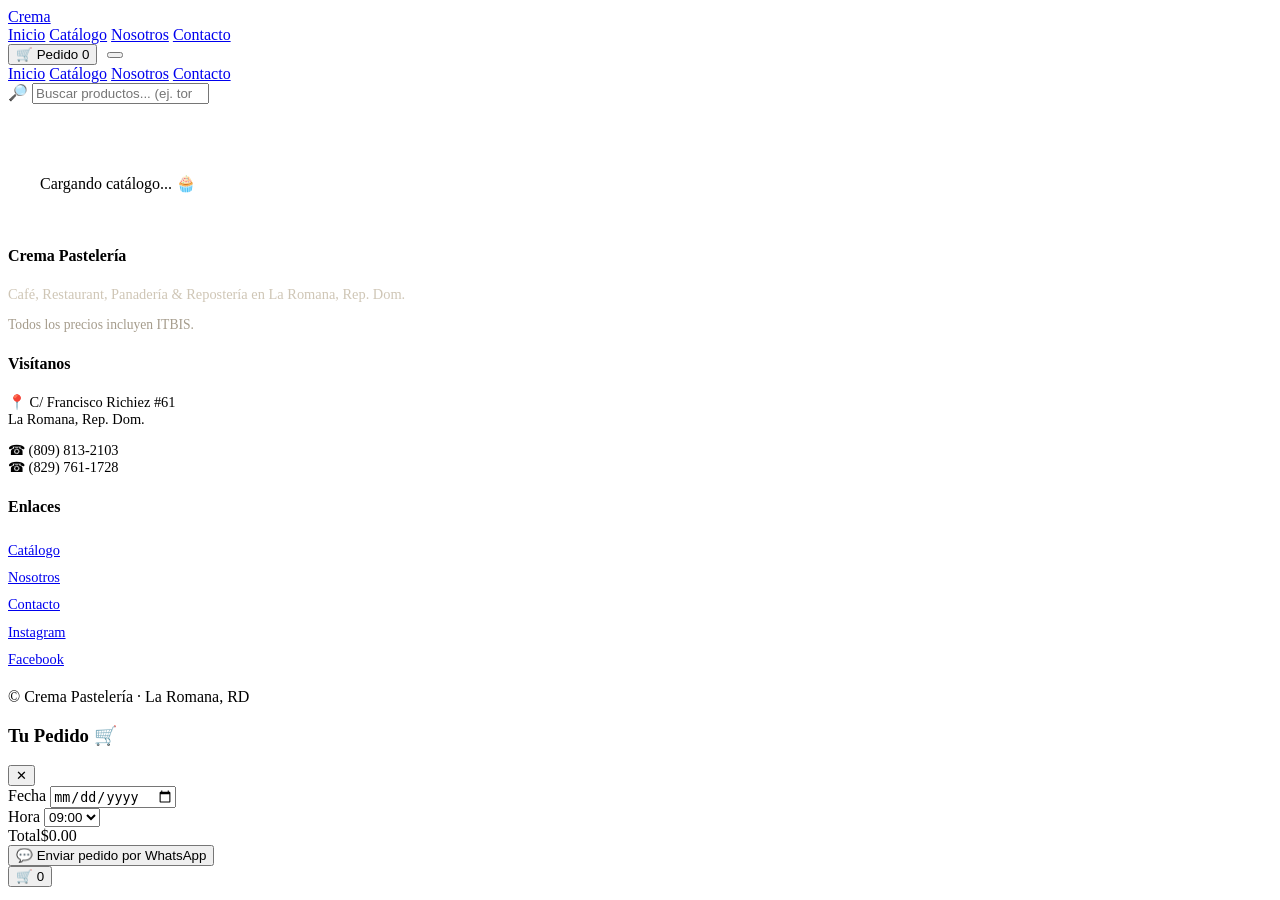
==== catalogo.html @ 23a88ed6 "Add catalogo.html" ====
<!DOCTYPE html>
<html lang="es">
<head>
<meta charset="UTF-8">
<meta name="viewport" content="width=device-width, initial-scale=1">
<title>Catálogo | Crema Pastelería — La Romana</title>
<meta name="description" content="Catálogo digital de Crema Pastelería: postres, tortas, café, bebidas y comida salada. Filtra, busca y arma tu pedido por WhatsApp.">
<meta name="theme-color" content="#0170b9">
<link rel="preconnect" href="https://fonts.googleapis.com">
<link rel="preconnect" href="https://fonts.gstatic.com" crossorigin>
<link href="https://fonts.googleapis.com/css2?family=Poppins:wght@400;500;600;700&display=swap" rel="stylesheet">
<link rel="stylesheet" href="assets/css/style.css">
</head>
<body>

<!-- Header -->
<header class="site-header">
  <div class="container nav">
    <a class="brand" href="index.html">
      <img src="https://www.cremapasteleria.com/wp-content/uploads/2020/10/cropped-Crema-Pasteleria-Logotipo-Web-Actualizado-Adaptado-Web-120x40.png" alt="Crema Pastelería" onerror="this.style.display='none'">
      Crema
    </a>
    <nav class="nav-links">
      <a href="index.html">Inicio</a>
      <a href="catalogo.html" class="active">Catálogo</a>
      <a href="nosotros.html">Nosotros</a>
      <a href="contacto.html">Contacto</a>
    </nav>
    <div style="display:flex;align-items:center;gap:.6em">
      <button class="cart-btn" data-open-cart aria-label="Abrir pedido">
        🛒 <span>Pedido</span> <span class="cart-count" id="cart-count">0</span>
      </button>
      <button class="hamburger" id="hamburger" aria-label="Menú"><span></span><span></span><span></span></button>
    </div>
  </div>
  <nav class="mobile-menu" id="mobile-menu">
    <a href="index.html">Inicio</a>
    <a href="catalogo.html">Catálogo</a>
    <a href="nosotros.html">Nosotros</a>
    <a href="contacto.html">Contacto</a>
  </nav>
</header>

<!-- Toolbar -->
<div class="cat-toolbar">
  <div class="container">
    <div class="search">
      🔎 <input type="search" id="cat-search" placeholder="Buscar productos... (ej. torta, café, ensalada)">
    </div>
    <div class="filters" id="cat-filters"></div>
    <div class="cat-results" id="cat-results"></div>
  </div>
</div>

<section style="padding-top:1.4em">
  <div class="container">
    <div class="product-grid" id="cat-grid">
      <p class="muted center" style="grid-column:1/-1;padding:2em">Cargando catálogo... 🧁</p>
    </div>
  </div>
</section>

<!-- Footer -->
<footer class="site-footer">
  <div class="container footer-grid">
    <div>
      <h4>Crema Pastelería</h4>
      <p style="font-size:.9rem;color:#cfc6b6">Café, Restaurant, Panadería & Repostería en La Romana, Rep. Dom.</p>
      <p style="font-size:.85rem;color:#a59c8c">Todos los precios incluyen ITBIS.</p>
    </div>
    <div>
      <h4>Visítanos</h4>
      <p style="font-size:.9rem">📍 C/ Francisco Richiez #61<br>La Romana, Rep. Dom.</p>
      <p style="font-size:.9rem">☎ (809) 813-2103<br>☎ (829) 761-1728</p>
    </div>
    <div>
      <h4>Enlaces</h4>
      <p style="font-size:.9rem;line-height:1.9">
        <a href="catalogo.html">Catálogo</a><br>
        <a href="nosotros.html">Nosotros</a><br>
        <a href="contacto.html">Contacto</a><br>
        <a href="https://instagram.com/cremapasteleria" target="_blank">Instagram</a><br>
        <a href="https://facebook.com/cremapasteleria" target="_blank">Facebook</a>
      </p>
    </div>
  </div>
  <div class="container footer-bottom">© <span id="year"></span> Crema Pastelería · La Romana, RD</div>
</footer>

<!-- Carrito drawer -->
<div class="cart-overlay" id="cart-overlay"></div>
<aside class="cart-drawer" id="cart-drawer" aria-label="Pedido">
  <div class="cart-head">
    <h3>Tu Pedido 🛒</h3>
    <button class="close" data-close-cart aria-label="Cerrar">✕</button>
  </div>
  <div class="cart-items" id="cart-items"></div>
  <div class="cart-foot">
    <div class="delivery-toggle" id="delivery-block" style="display:none">
      <button data-mode="pickup" class="active">🏪 Retiro</button>
      <button data-mode="delivery">🛵 Delivery</button>
    </div>
    <div id="zone-wrap" style="display:none" class="field">
      <label>Zona de entrega</label>
      <select id="zone-sel">
        <option value="central">La Romana Centro</option>
        <option value="este">Romana Este</option>
        <option value="colonia">Villa Hermosa / Colonia</option>
        <option value="out">Fuera de zona (+cargo)</option>
      </select>
    </div>
    <div class="sched">
      <div class="field" style="margin:0">
        <label>Fecha</label>
        <input type="date" id="sched-date">
      </div>
      <div class="field" style="margin:0">
        <label>Hora</label>
        <select id="sched-time">
          <option>09:00</option><option>10:00</option><option>11:00</option>
          <option>12:00</option><option>13:00</option><option>14:00</option>
          <option>15:00</option><option>16:00</option><option>17:00</option>
          <option>18:00</option><option>19:00</option>
        </select>
      </div>
    </div>
    <div class="cart-total"><span>Total</span><span id="cart-total">$0.00</span></div>
    <button class="btn btn-wa btn-block" id="send-wa">💬 Enviar pedido por WhatsApp</button>
  </div>
</aside>

<button class="fab btn btn-primary" id="cart-fab" aria-label="Pedido">🛒 <span class="cart-count" id="cart-count2">0</span></button>
<div class="toast" id="toast"></div>

<script src="assets/js/products.js"></script>
<script src="assets/js/app.js"></script>

</body>
</html>
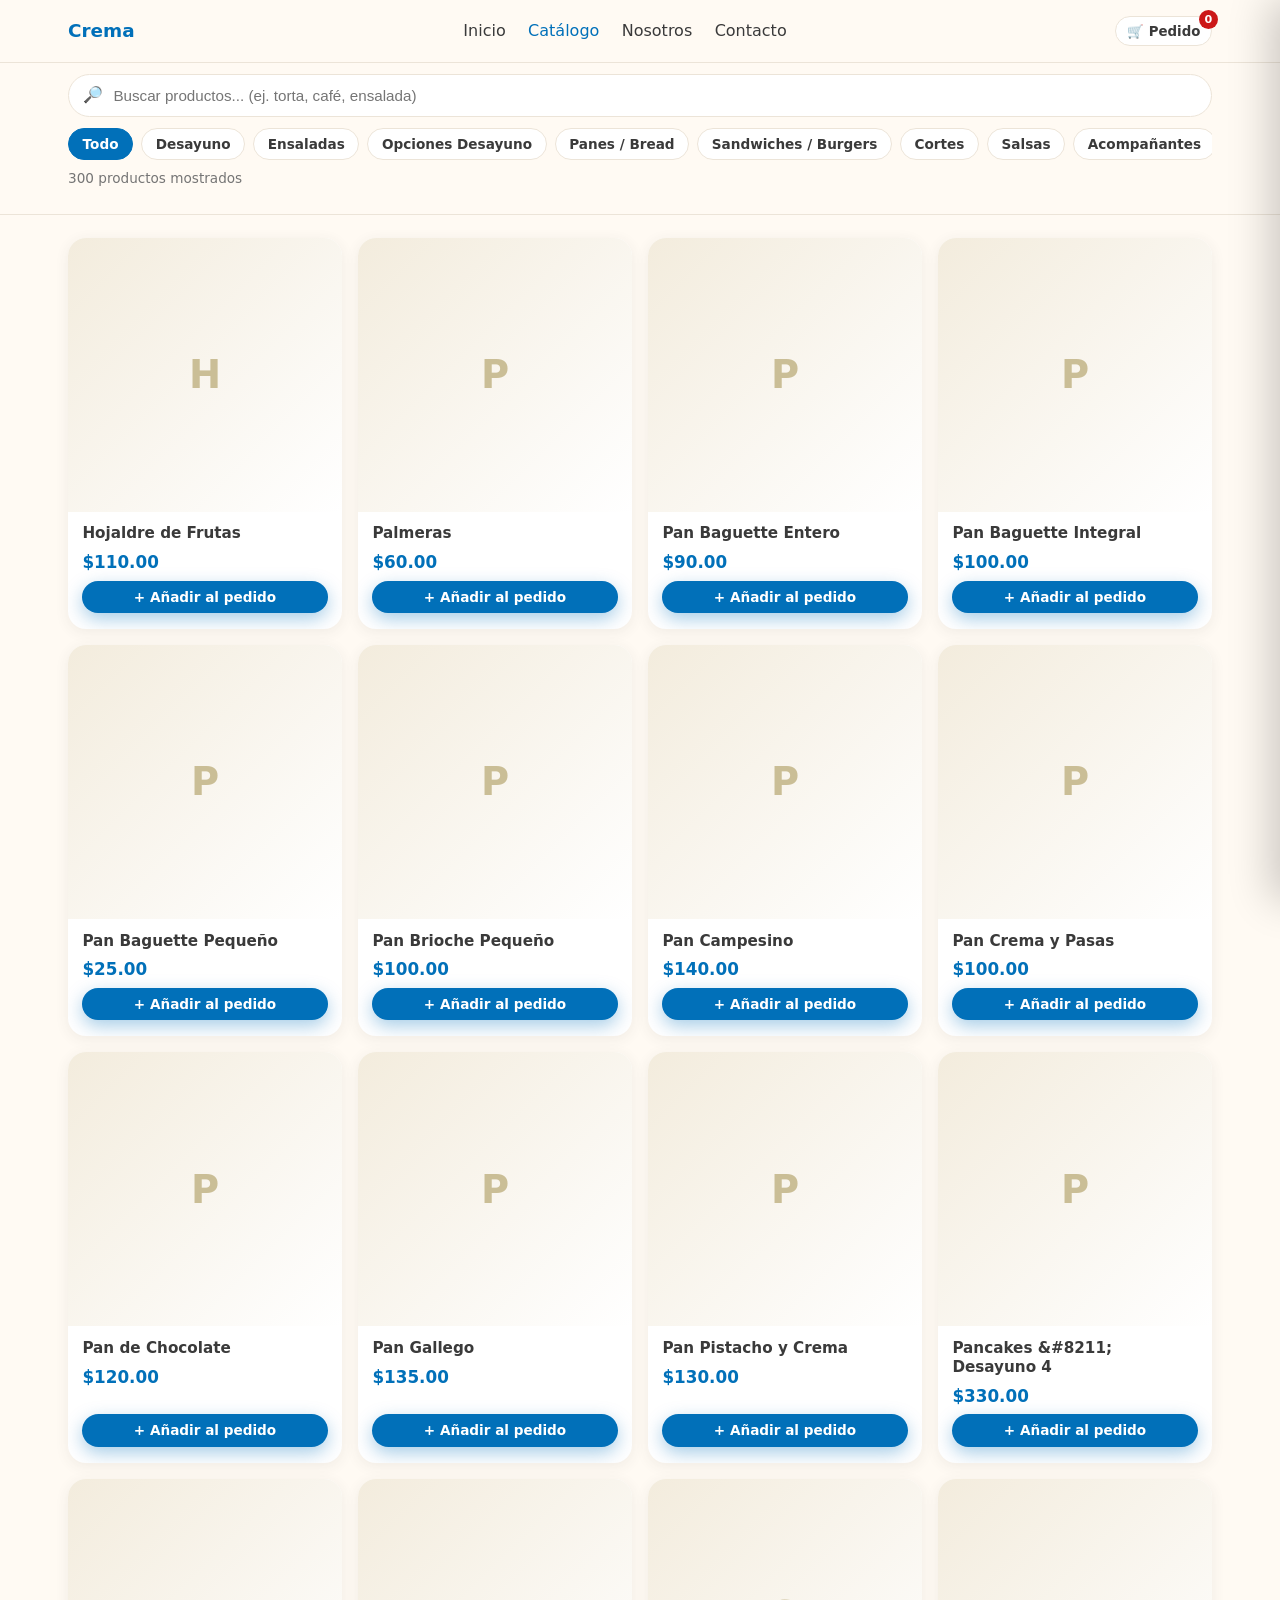
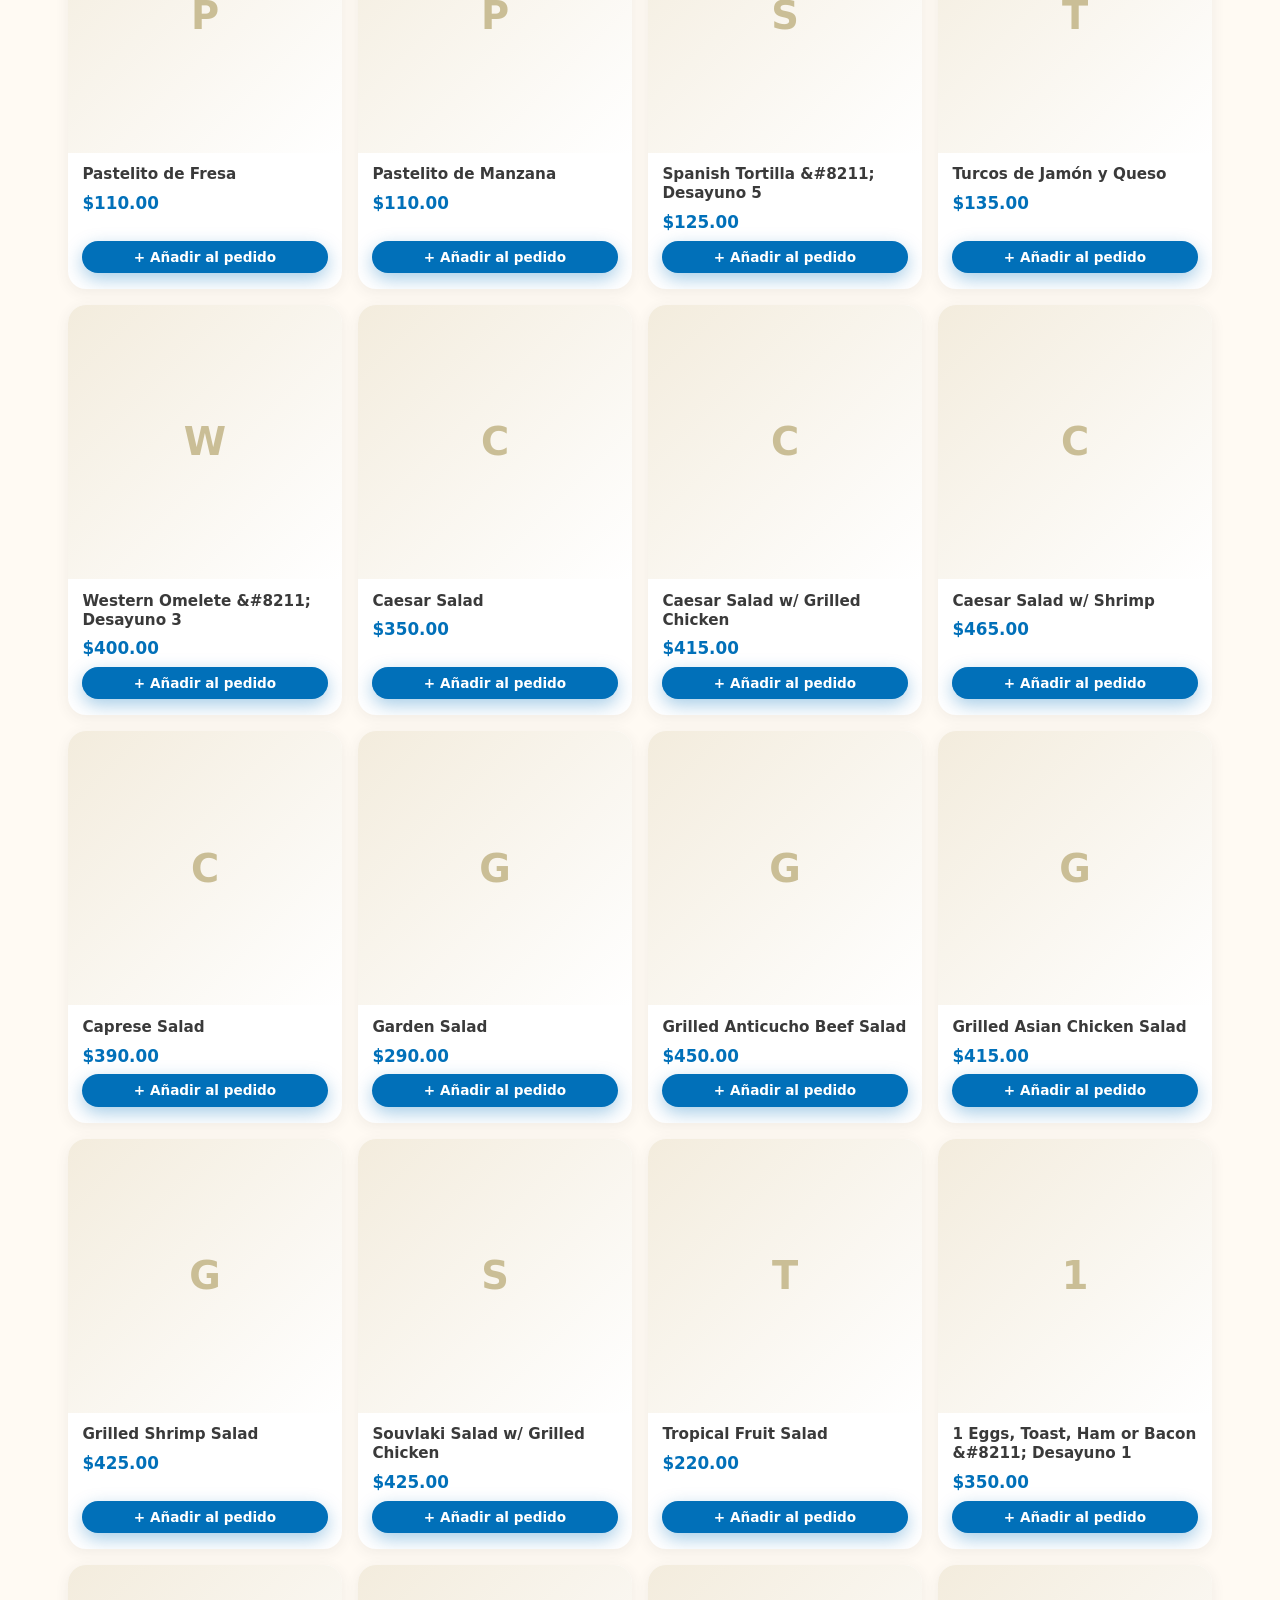
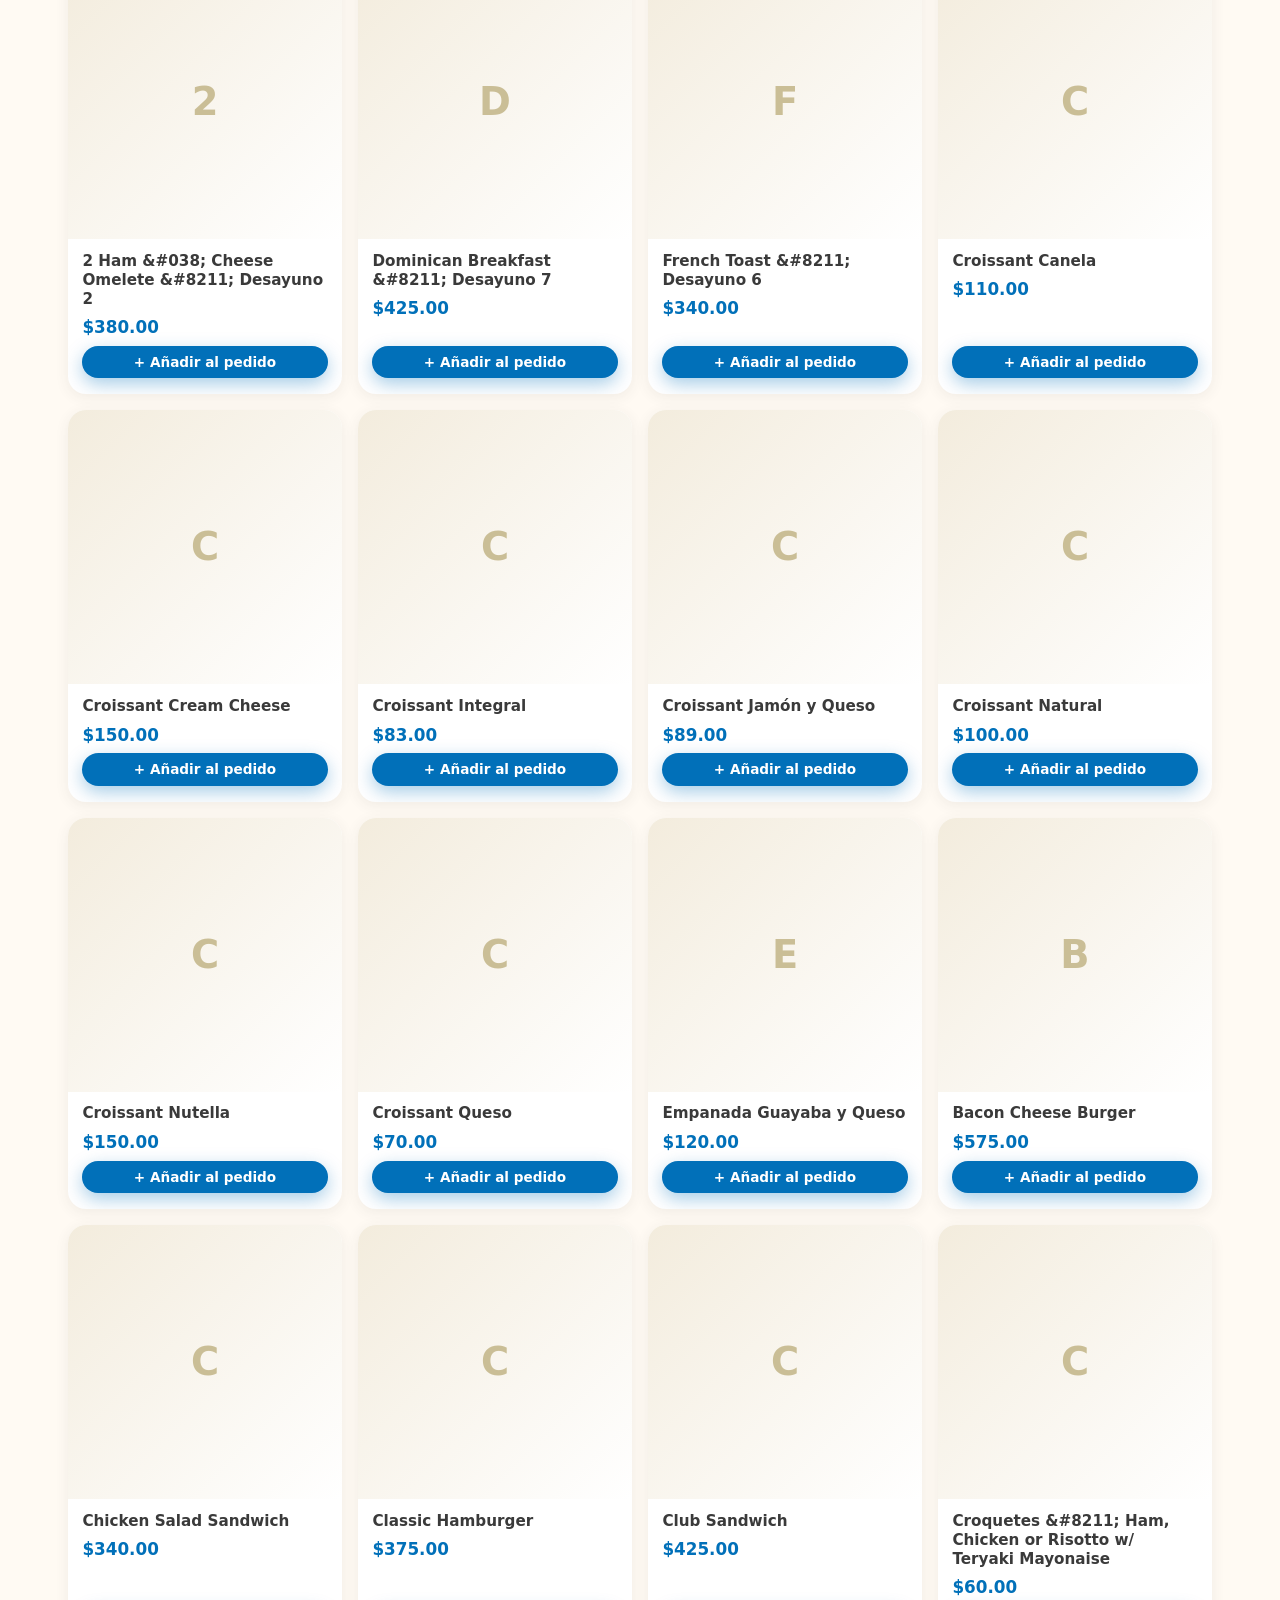
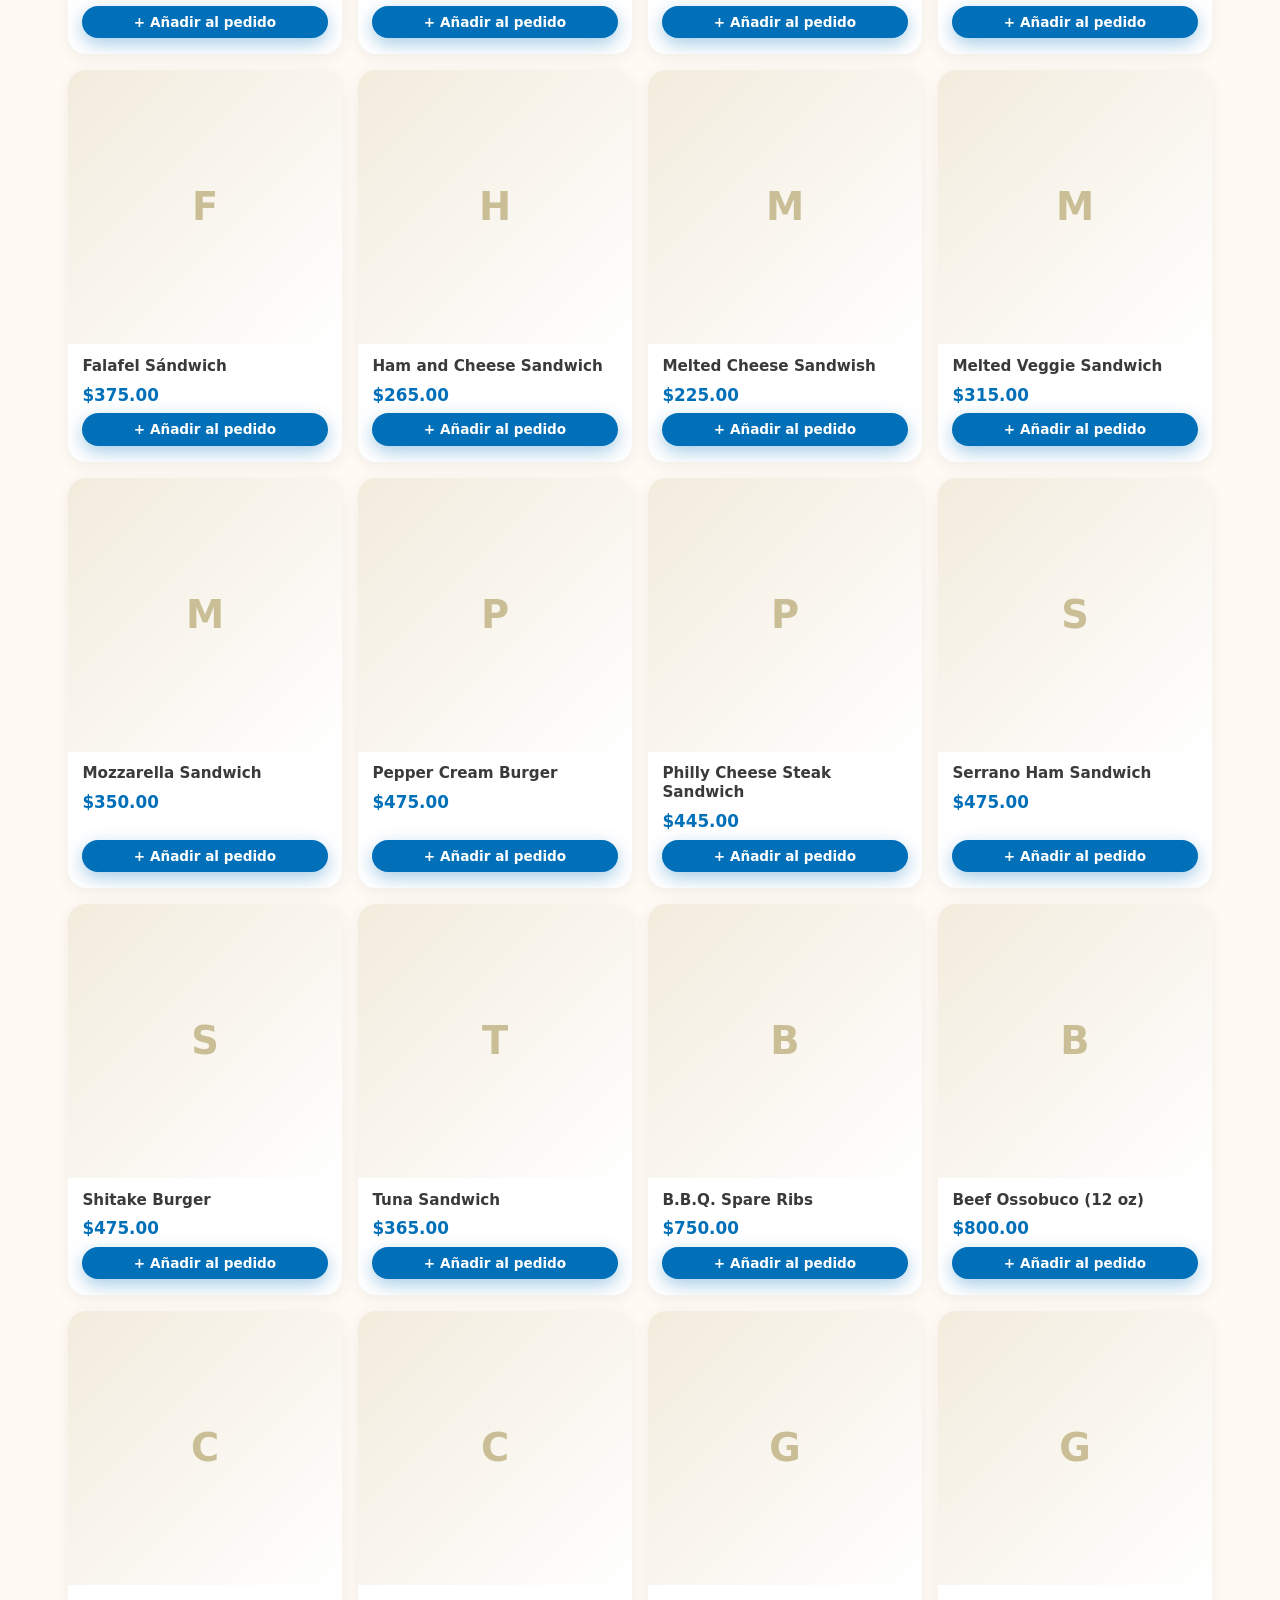
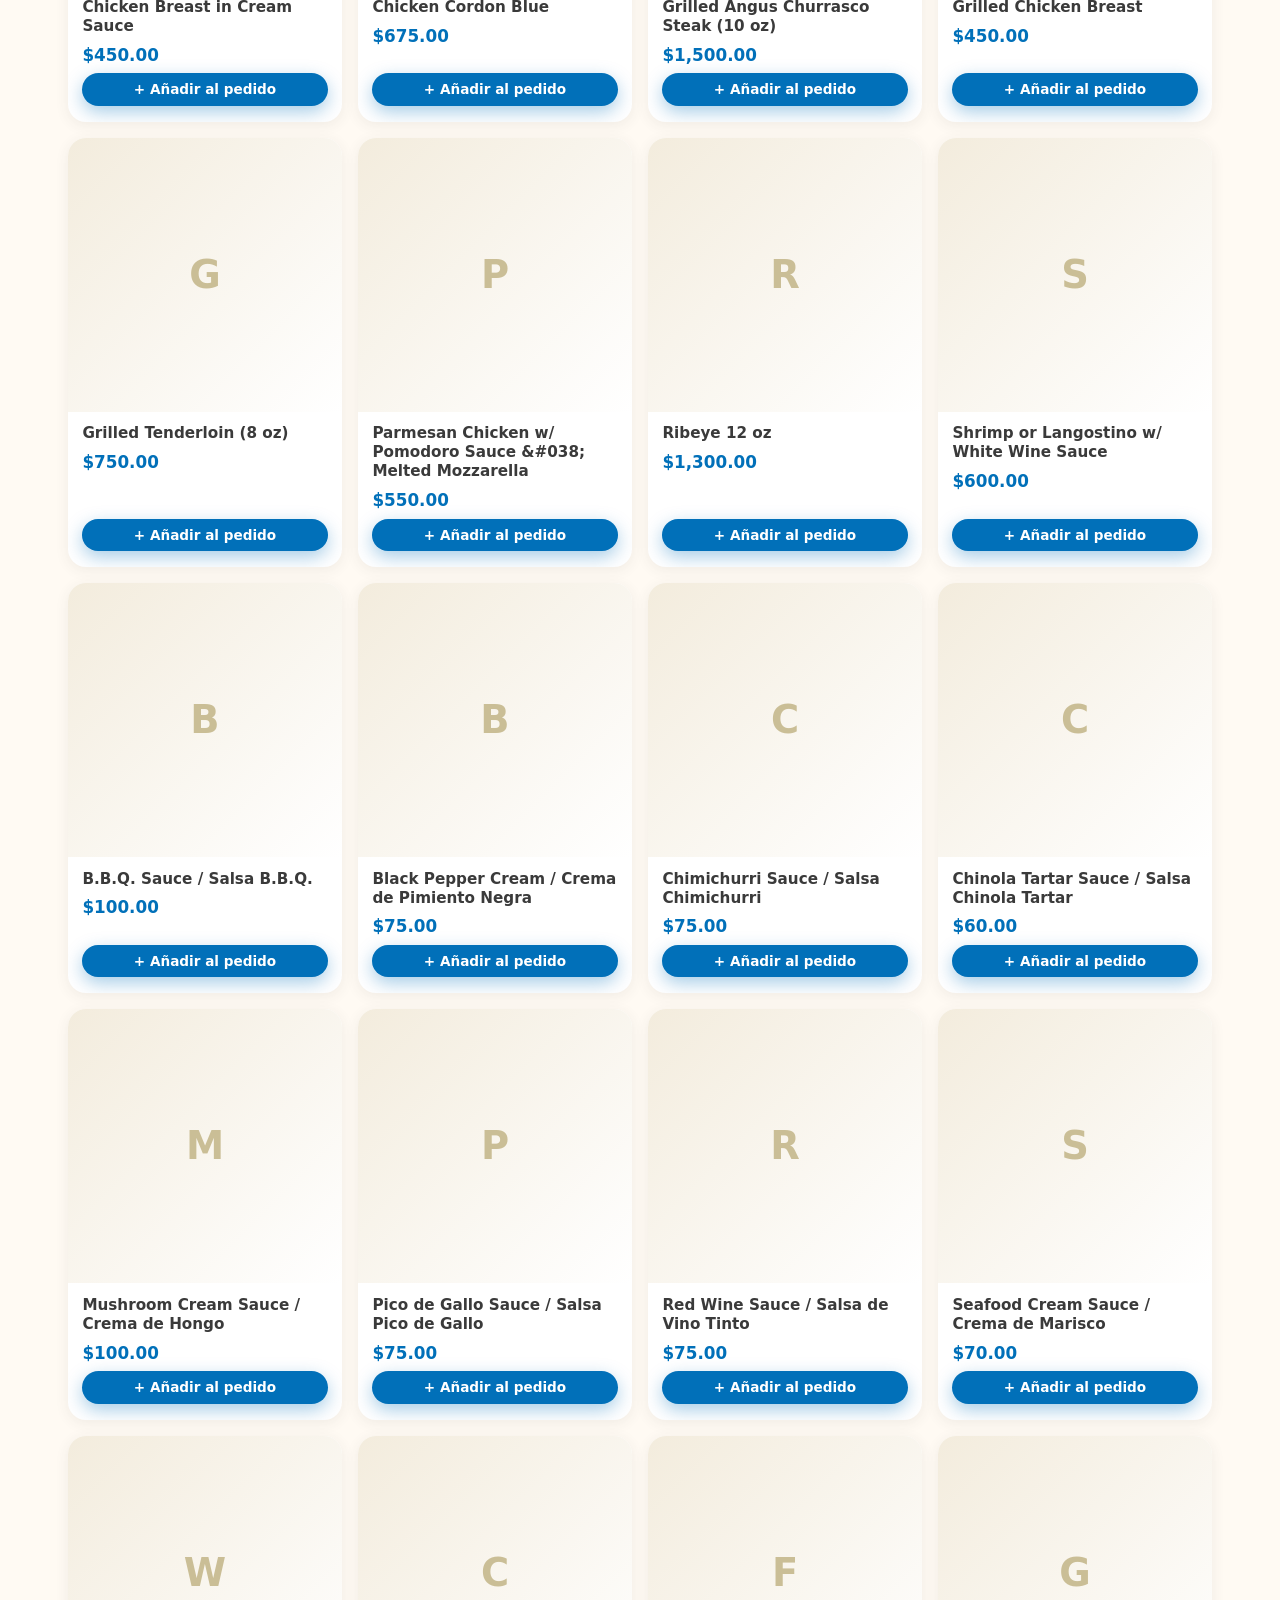
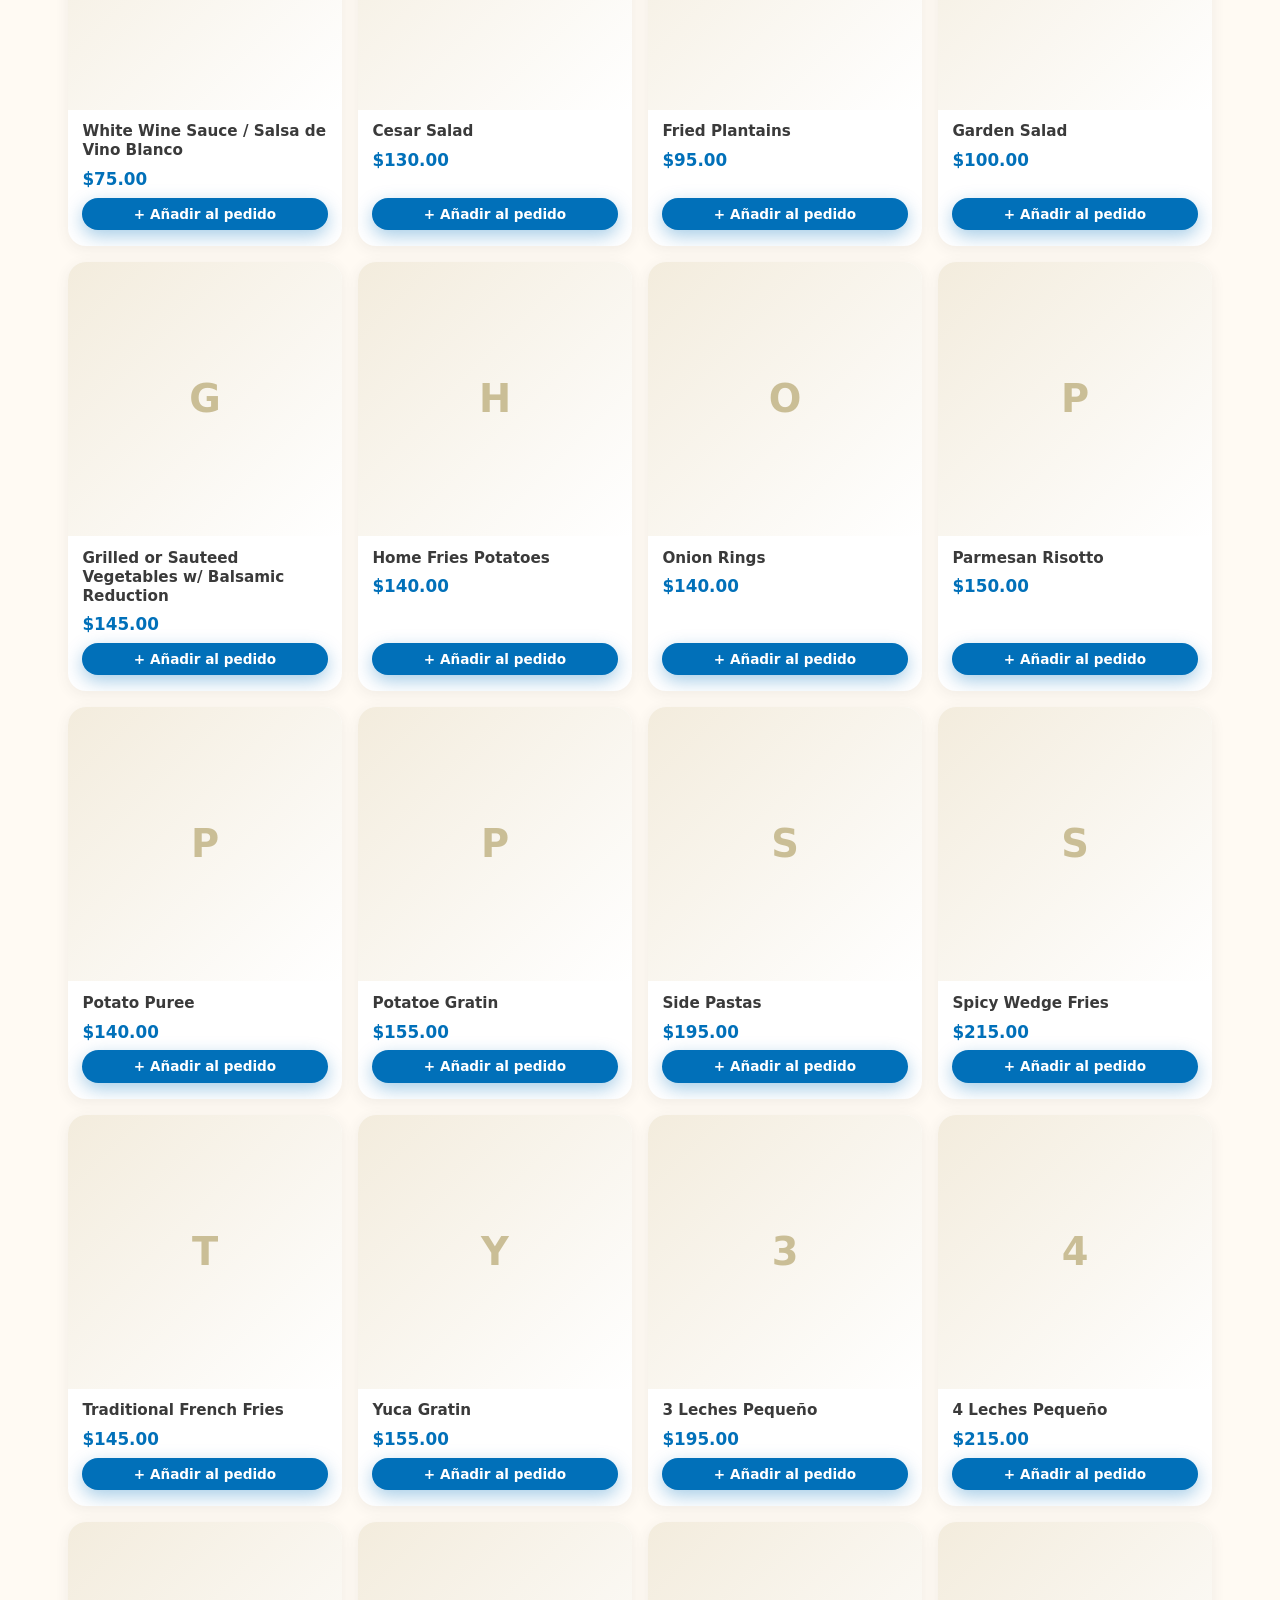
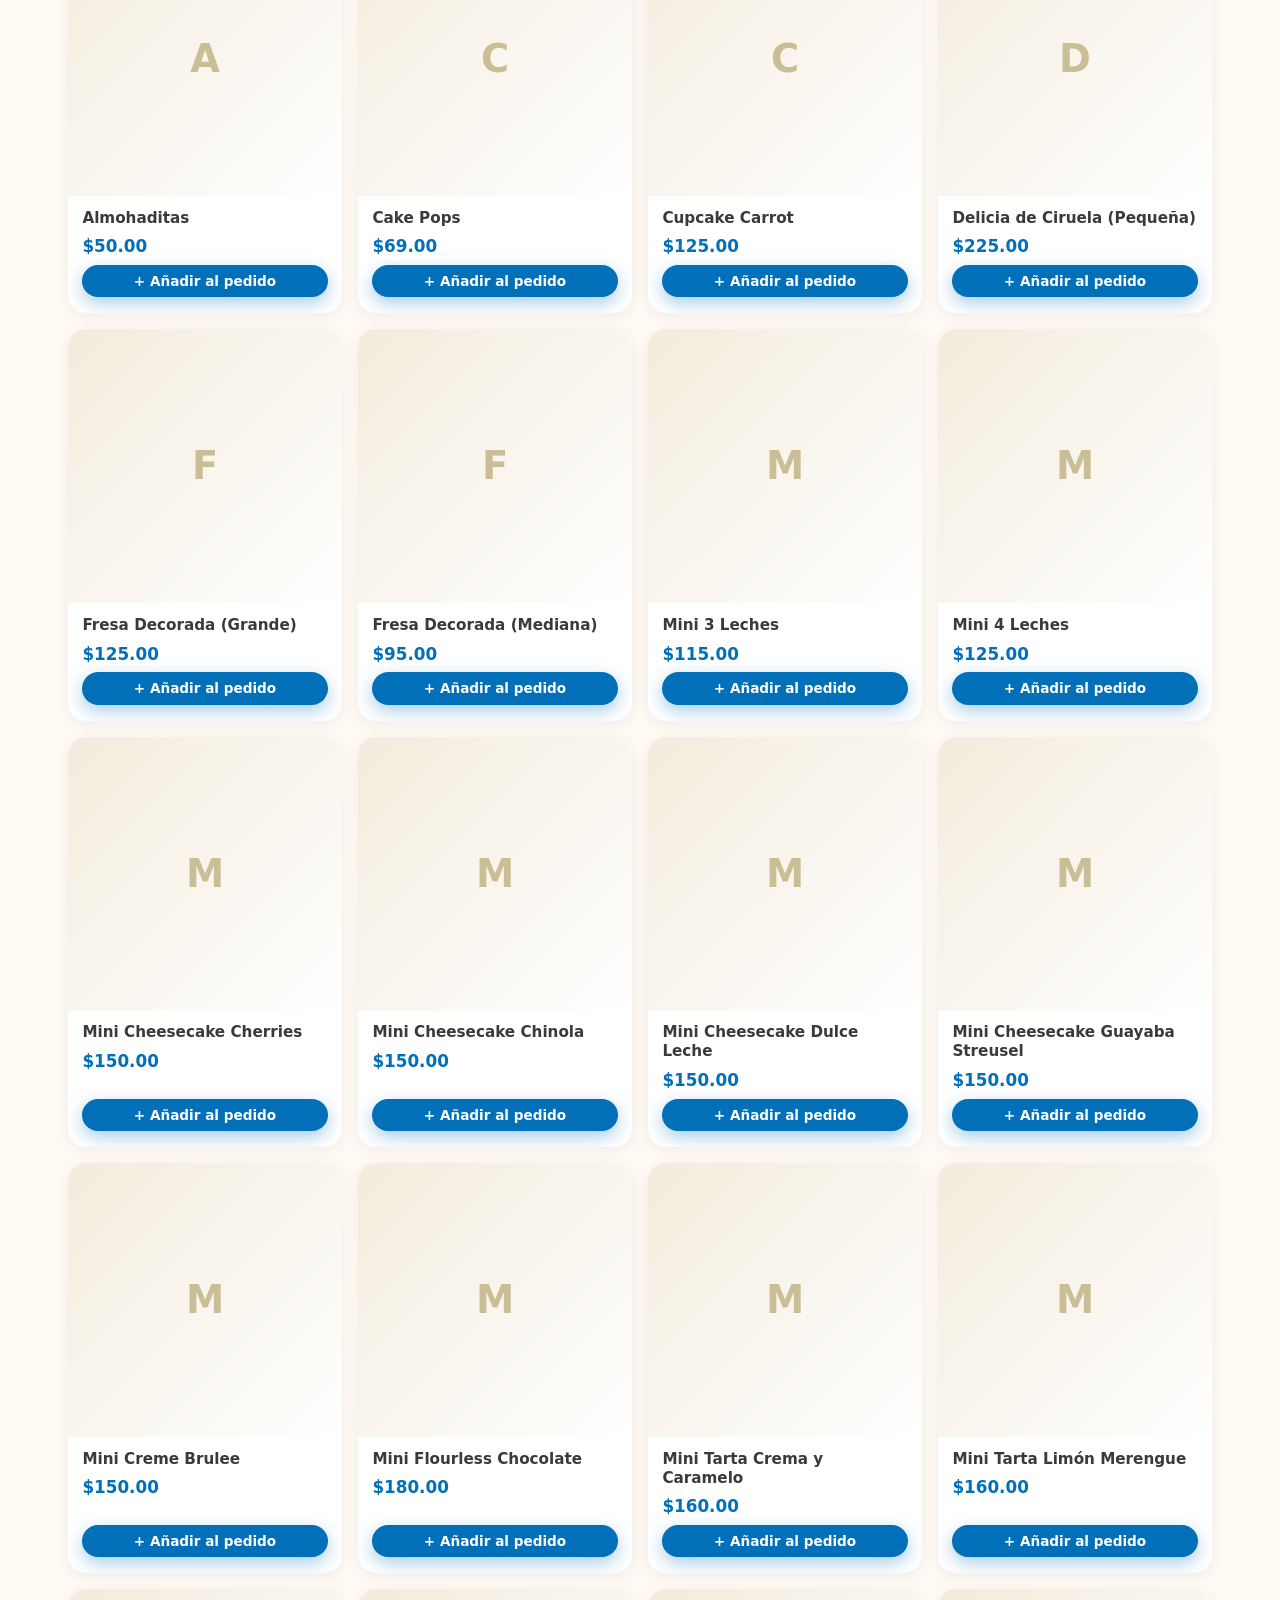
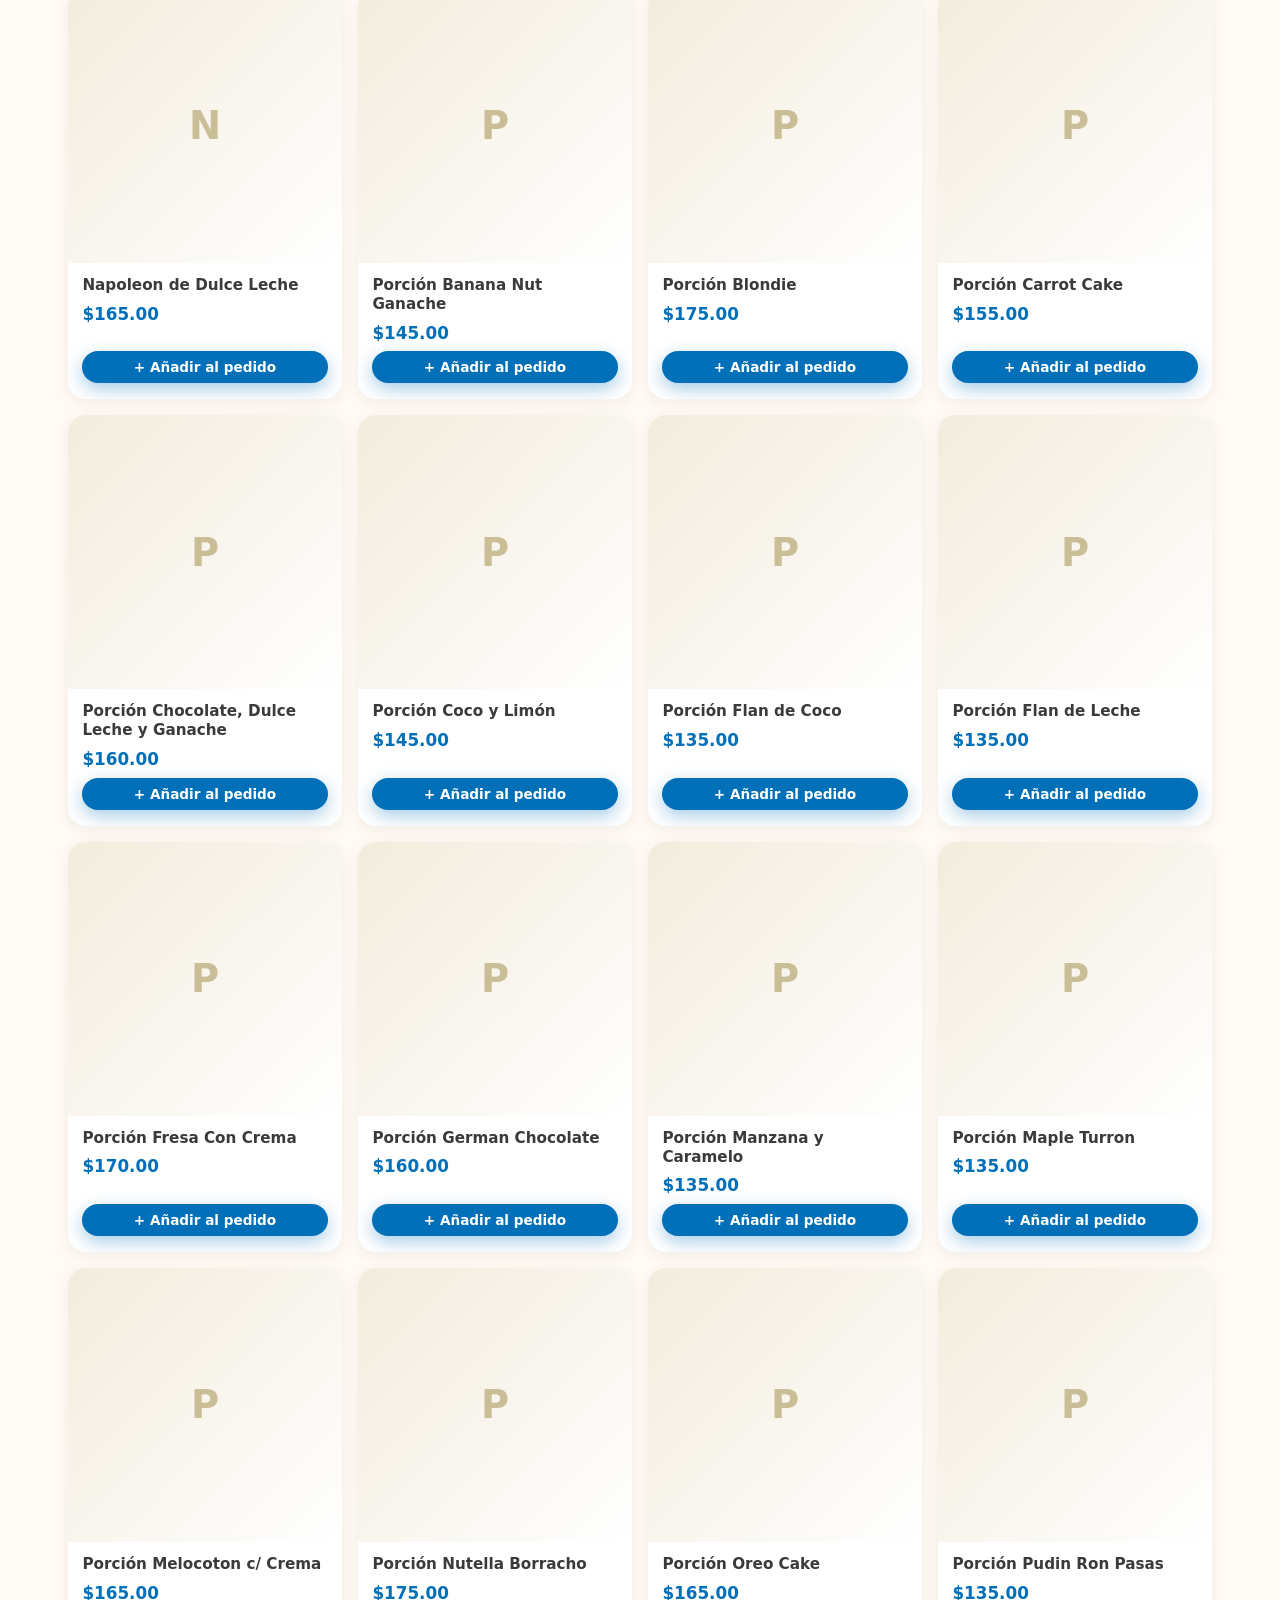
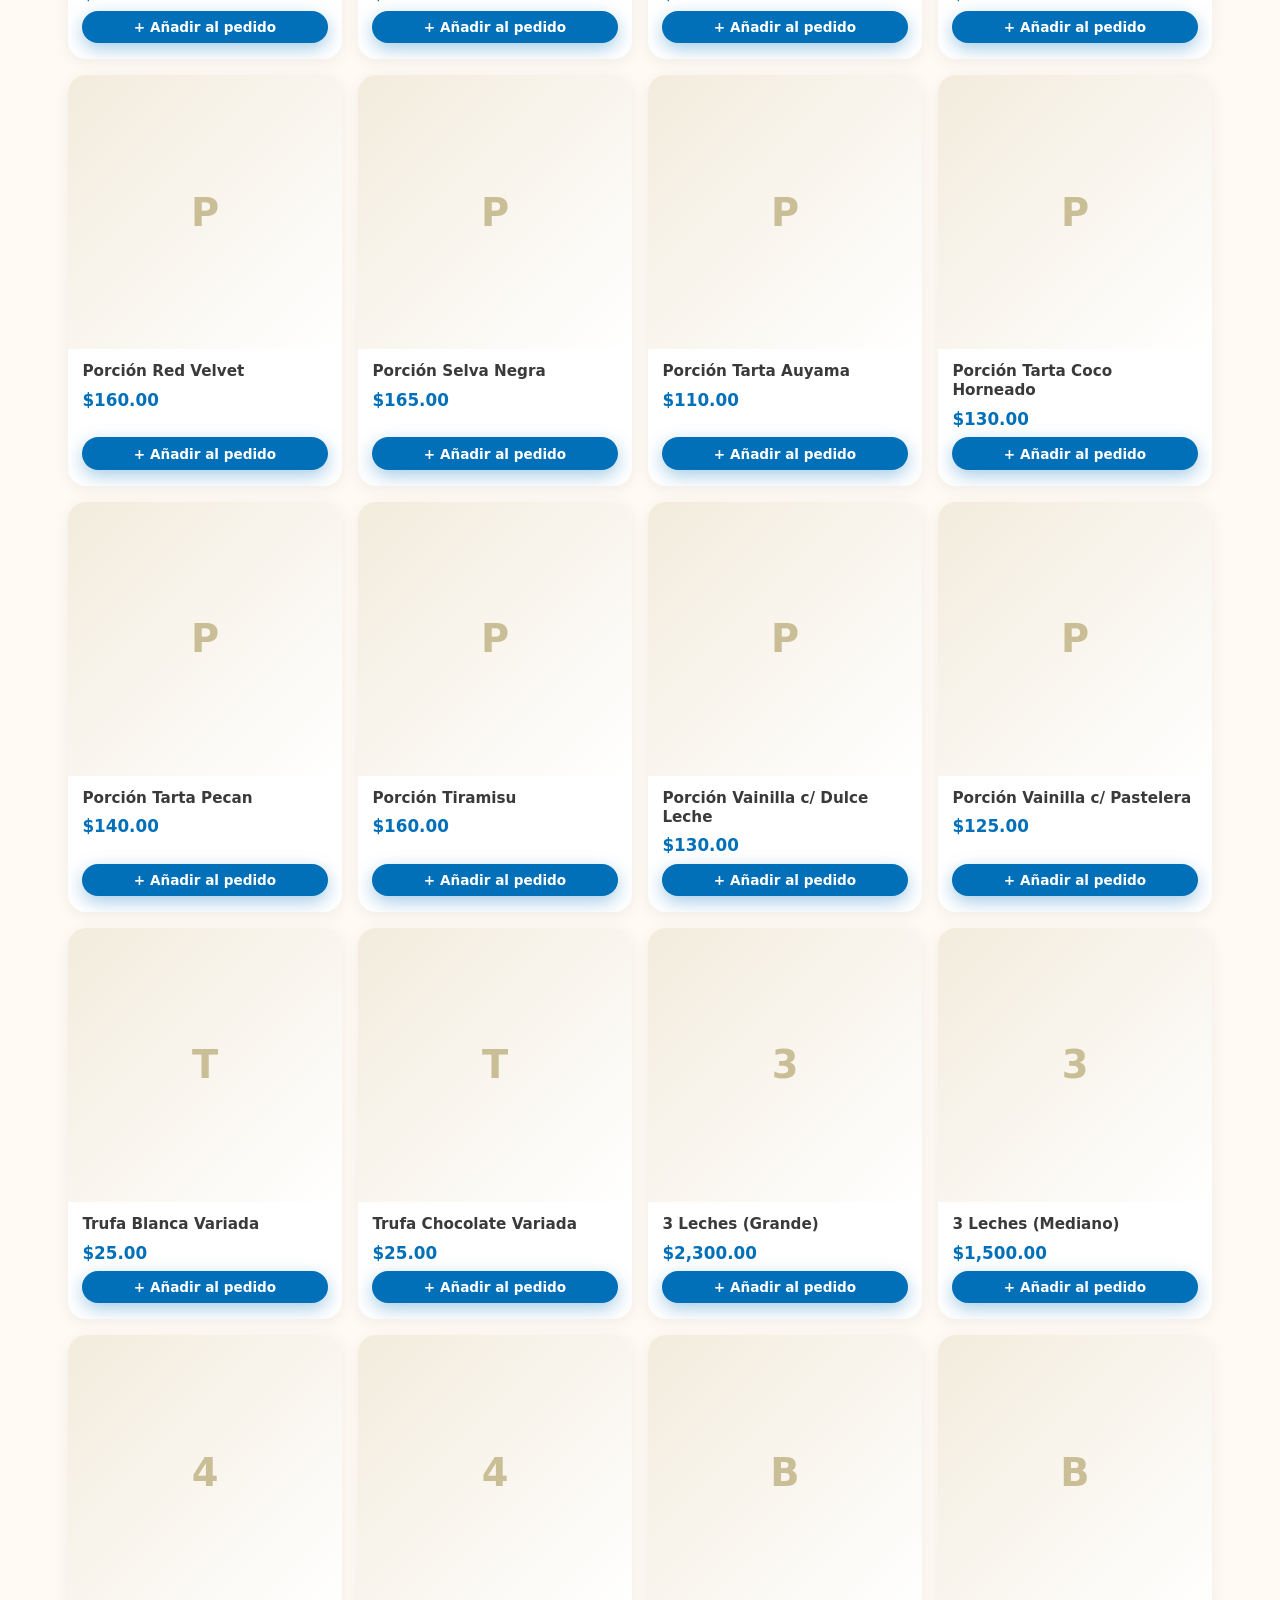
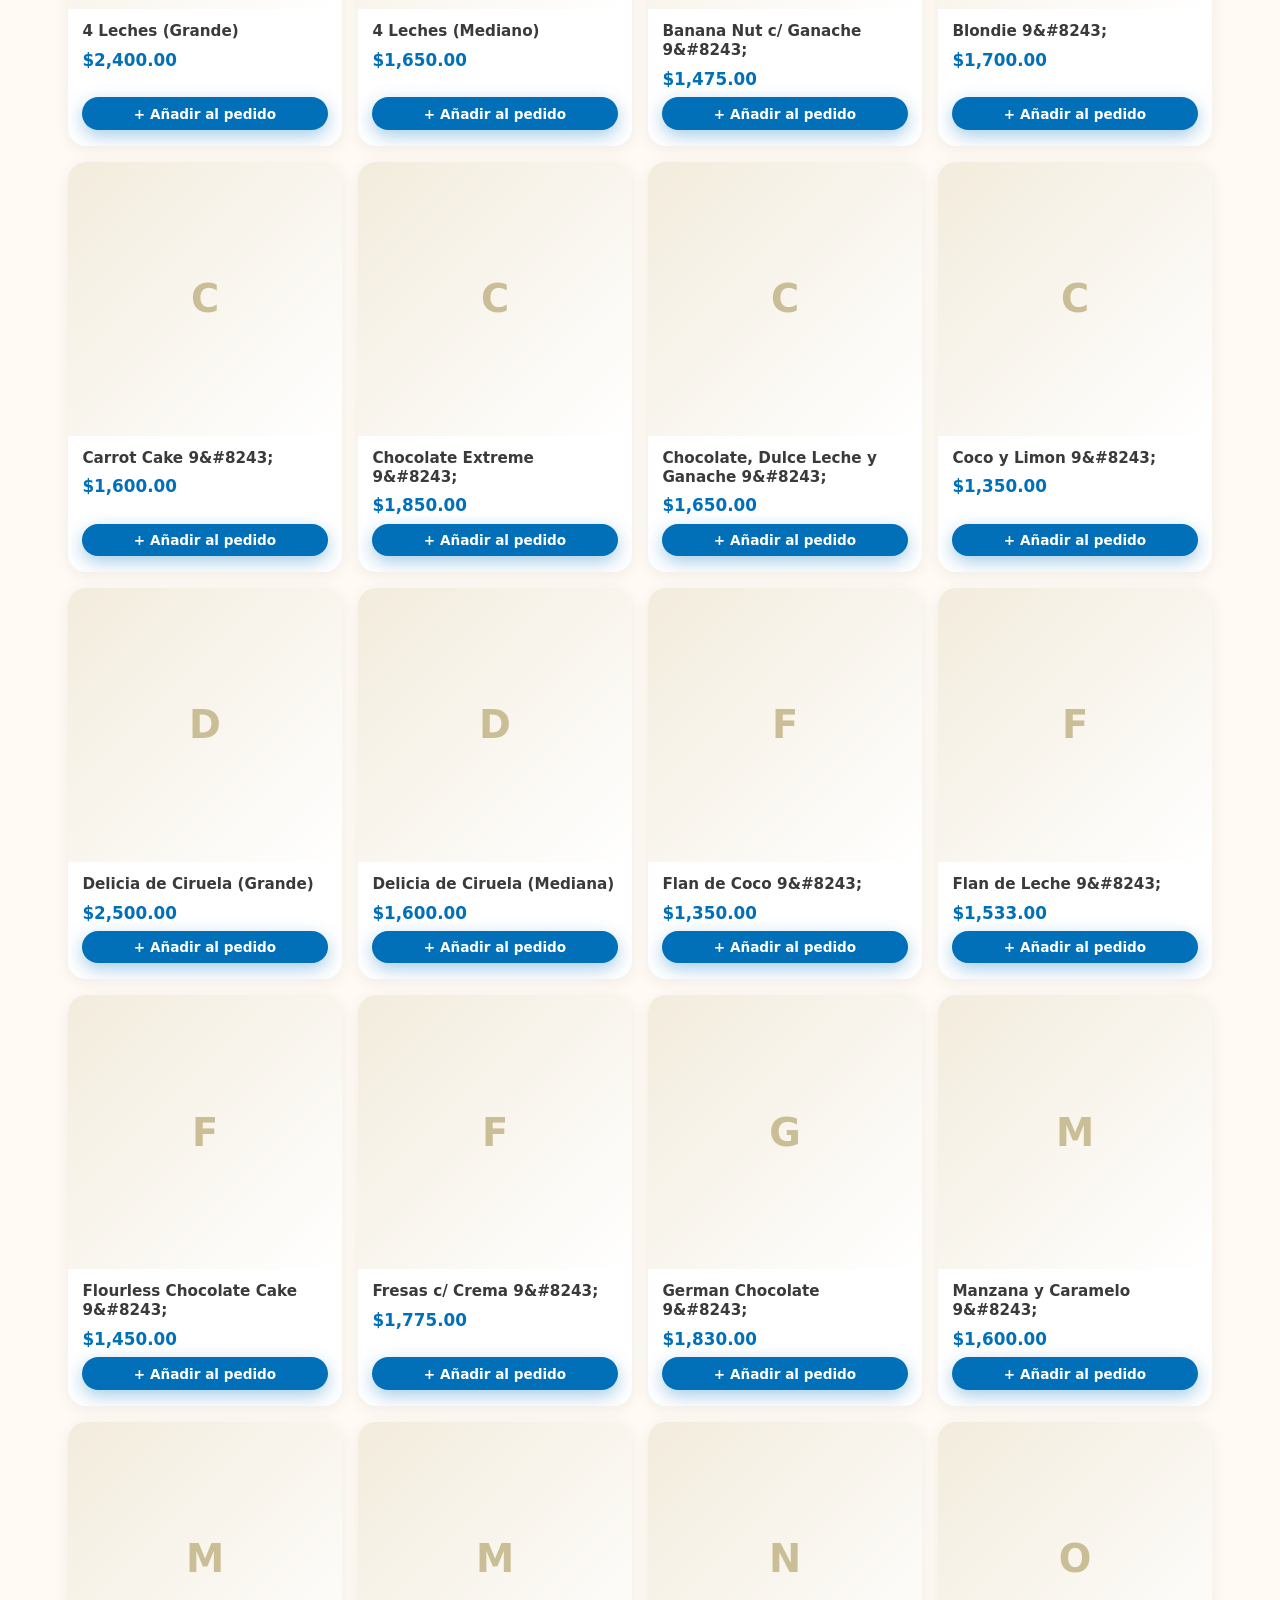
==== commit 05acdb64: "Update catalogo.html" ====
--- a/catalogo.html
+++ b/catalogo.html
@@ -1,139 +1,147 @@
-<!DOCTYPE html>
-<html lang="es">
-<head>
-<meta charset="UTF-8">
-<meta name="viewport" content="width=device-width, initial-scale=1">
-<title>Catálogo | Crema Pastelería — La Romana</title>
-<meta name="description" content="Catálogo digital de Crema Pastelería: postres, tortas, café, bebidas y comida salada. Filtra, busca y arma tu pedido por WhatsApp.">
-<meta name="theme-color" content="#0170b9">
-<link rel="preconnect" href="https://fonts.googleapis.com">
-<link rel="preconnect" href="https://fonts.gstatic.com" crossorigin>
-<link href="https://fonts.googleapis.com/css2?family=Poppins:wght@400;500;600;700&display=swap" rel="stylesheet">
-<link rel="stylesheet" href="assets/css/style.css">
-</head>
-<body>
-
-<!-- Header -->
-<header class="site-header">
-  <div class="container nav">
-    <a class="brand" href="index.html">
-      <img src="https://www.cremapasteleria.com/wp-content/uploads/2020/10/cropped-Crema-Pasteleria-Logotipo-Web-Actualizado-Adaptado-Web-120x40.png" alt="Crema Pastelería" onerror="this.style.display='none'">
-      Crema
-    </a>
-    <nav class="nav-links">
-      <a href="index.html">Inicio</a>
-      <a href="catalogo.html" class="active">Catálogo</a>
-      <a href="nosotros.html">Nosotros</a>
-      <a href="contacto.html">Contacto</a>
-    </nav>
-    <div style="display:flex;align-items:center;gap:.6em">
-      <button class="cart-btn" data-open-cart aria-label="Abrir pedido">
-        🛒 <span>Pedido</span> <span class="cart-count" id="cart-count">0</span>
-      </button>
-      <button class="hamburger" id="hamburger" aria-label="Menú"><span></span><span></span><span></span></button>
-    </div>
-  </div>
-  <nav class="mobile-menu" id="mobile-menu">
-    <a href="index.html">Inicio</a>
-    <a href="catalogo.html">Catálogo</a>
-    <a href="nosotros.html">Nosotros</a>
-    <a href="contacto.html">Contacto</a>
-  </nav>
-</header>
-
-<!-- Toolbar -->
-<div class="cat-toolbar">
-  <div class="container">
-    <div class="search">
-      🔎 <input type="search" id="cat-search" placeholder="Buscar productos... (ej. torta, café, ensalada)">
-    </div>
-    <div class="filters" id="cat-filters"></div>
-    <div class="cat-results" id="cat-results"></div>
-  </div>
-</div>
-
-<section style="padding-top:1.4em">
-  <div class="container">
-    <div class="product-grid" id="cat-grid">
-      <p class="muted center" style="grid-column:1/-1;padding:2em">Cargando catálogo... 🧁</p>
-    </div>
-  </div>
-</section>
-
-<!-- Footer -->
-<footer class="site-footer">
-  <div class="container footer-grid">
-    <div>
-      <h4>Crema Pastelería</h4>
-      <p style="font-size:.9rem;color:#cfc6b6">Café, Restaurant, Panadería & Repostería en La Romana, Rep. Dom.</p>
-      <p style="font-size:.85rem;color:#a59c8c">Todos los precios incluyen ITBIS.</p>
-    </div>
-    <div>
-      <h4>Visítanos</h4>
-      <p style="font-size:.9rem">📍 C/ Francisco Richiez #61<br>La Romana, Rep. Dom.</p>
-      <p style="font-size:.9rem">☎ (809) 813-2103<br>☎ (829) 761-1728</p>
-    </div>
-    <div>
-      <h4>Enlaces</h4>
-      <p style="font-size:.9rem;line-height:1.9">
-        <a href="catalogo.html">Catálogo</a><br>
-        <a href="nosotros.html">Nosotros</a><br>
-        <a href="contacto.html">Contacto</a><br>
-        <a href="https://instagram.com/cremapasteleria" target="_blank">Instagram</a><br>
-        <a href="https://facebook.com/cremapasteleria" target="_blank">Facebook</a>
-      </p>
-    </div>
-  </div>
-  <div class="container footer-bottom">© <span id="year"></span> Crema Pastelería · La Romana, RD</div>
-</footer>
-
-<!-- Carrito drawer -->
-<div class="cart-overlay" id="cart-overlay"></div>
-<aside class="cart-drawer" id="cart-drawer" aria-label="Pedido">
-  <div class="cart-head">
-    <h3>Tu Pedido 🛒</h3>
-    <button class="close" data-close-cart aria-label="Cerrar">✕</button>
-  </div>
-  <div class="cart-items" id="cart-items"></div>
-  <div class="cart-foot">
-    <div class="delivery-toggle" id="delivery-block" style="display:none">
-      <button data-mode="pickup" class="active">🏪 Retiro</button>
-      <button data-mode="delivery">🛵 Delivery</button>
-    </div>
-    <div id="zone-wrap" style="display:none" class="field">
-      <label>Zona de entrega</label>
-      <select id="zone-sel">
-        <option value="central">La Romana Centro</option>
-        <option value="este">Romana Este</option>
-        <option value="colonia">Villa Hermosa / Colonia</option>
-        <option value="out">Fuera de zona (+cargo)</option>
-      </select>
-    </div>
-    <div class="sched">
-      <div class="field" style="margin:0">
-        <label>Fecha</label>
-        <input type="date" id="sched-date">
-      </div>
-      <div class="field" style="margin:0">
-        <label>Hora</label>
-        <select id="sched-time">
-          <option>09:00</option><option>10:00</option><option>11:00</option>
-          <option>12:00</option><option>13:00</option><option>14:00</option>
-          <option>15:00</option><option>16:00</option><option>17:00</option>
-          <option>18:00</option><option>19:00</option>
-        </select>
-      </div>
-    </div>
-    <div class="cart-total"><span>Total</span><span id="cart-total">$0.00</span></div>
-    <button class="btn btn-wa btn-block" id="send-wa">💬 Enviar pedido por WhatsApp</button>
-  </div>
-</aside>
-
-<button class="fab btn btn-primary" id="cart-fab" aria-label="Pedido">🛒 <span class="cart-count" id="cart-count2">0</span></button>
-<div class="toast" id="toast"></div>
-
-<script src="assets/js/products.js"></script>
-<script src="assets/js/app.js"></script>
-
-</body>
-</html>
+<!DOCTYPE html>
+<html lang="es">
+<head>
+<meta charset="UTF-8">
+<meta name="viewport" content="width=device-width, initial-scale=1">
+<title>Catálogo | Crema Pastelería — La Romana</title>
+<meta name="description" content="Catálogo digital de Crema Pastelería: postres, tortas, café, bebidas y comida salada. Filtra, busca y arma tu pedido por WhatsApp.">
+<meta name="theme-color" content="#6b4226">
+<link rel="preconnect" href="https://fonts.googleapis.com">
+<link rel="preconnect" href="https://fonts.gstatic.com" crossorigin>
+<link href="https://fonts.googleapis.com/css2?family=Poppins:wght@400;500;600;700&display=swap" rel="stylesheet">
+<link rel="stylesheet" href="assets/css/style.css">
+</head>
+<body>
+
+<!-- Header -->
+<header class="site-header">
+  <div class="container nav">
+    <a class="brand" href="index.html">
+      <img src="assets/img/logos/logo-header.png" alt="Crema Pastelería" onerror="this.style.display='none'">
+      Crema
+    </a>
+    <nav class="nav-links">
+      <a href="index.html">Inicio</a>
+      <a href="catalogo.html" class="active">Catálogo</a>
+      <a href="nosotros.html">Nosotros</a>
+      <a href="contacto.html">Contacto</a>
+    </nav>
+    <div style="display:flex;align-items:center;gap:.6em">
+      <button class="cart-btn" data-open-cart aria-label="Abrir pedido">
+        🛒 <span>Pedido</span> <span class="cart-count" id="cart-count">0</span>
+      </button>
+      <button class="hamburger" id="hamburger" aria-label="Menú"><span></span><span></span><span></span></button>
+    </div>
+  </div>
+  <nav class="mobile-menu" id="mobile-menu">
+    <a href="index.html">Inicio</a>
+    <a href="catalogo.html">Catálogo</a>
+    <a href="nosotros.html">Nosotros</a>
+    <a href="contacto.html">Contacto</a>
+  </nav>
+</header>
+
+<!-- Toolbar -->
+<div class="cat-toolbar">
+  <div class="container">
+    <div class="search">
+      🔎 <input type="search" id="cat-search" placeholder="Buscar productos... (ej. torta, café, ensalada)">
+    </div>
+    <div class="filters" id="cat-filters"></div>
+    <div class="cat-results" id="cat-results"></div>
+  </div>
+</div>
+
+<section style="padding-top:1.4em">
+  <div class="container">
+    <div class="product-grid" id="cat-grid">
+      <p class="muted center" style="grid-column:1/-1;padding:2em">Cargando catálogo... 🧁</p>
+    </div>
+  </div>
+</section>
+
+<!-- Footer -->
+<footer class="site-footer">
+  <div class="container footer-grid">
+    <div>
+      <h4>Crema Pastelería</h4>
+      <p style="font-size:.9rem;color:#cfc6b6">Café, Restaurant, Panadería & Repostería en La Romana, Rep. Dom.</p>
+      <p style="font-size:.85rem;color:#a59c8c">Todos los precios incluyen ITBIS.</p>
+    </div>
+    <div>
+      <h4>Visítanos</h4>
+      <p style="font-size:.9rem">📍 C/ Francisco Richiez #61<br>La Romana, Rep. Dom.</p>
+      <p style="font-size:.9rem">☎ (809) 813-2103<br>☎ (829) 761-1728</p>
+    </div>
+    <div>
+      <h4>Enlaces</h4>
+      <p style="font-size:.9rem;line-height:1.9">
+        <a href="catalogo.html">Catálogo</a><br>
+        <a href="nosotros.html">Nosotros</a><br>
+        <a href="contacto.html">Contacto</a><br>
+        <a href="https://instagram.com/cremapasteleria" target="_blank">Instagram</a><br>
+        <a href="https://facebook.com/cremapasteleria" target="_blank">Facebook</a>
+      </p>
+    </div>
+  </div>
+  <div class="container footer-bottom">© <span id="year"></span> Crema Pastelería · La Romana, RD</div>
+</footer>
+
+<!-- Carrito drawer -->
+<div class="cart-overlay" id="cart-overlay"></div>
+<aside class="cart-drawer" id="cart-drawer" aria-label="Pedido">
+  <div class="cart-head">
+    <h3>Tu Pedido 🛒</h3>
+    <button class="close" data-close-cart aria-label="Cerrar">✕</button>
+  </div>
+  <div class="cart-items" id="cart-items"></div>
+  <div class="cart-foot">
+    <div class="delivery-toggle" id="delivery-block" style="display:none">
+      <button data-mode="pickup" class="active">🏪 Retiro</button>
+      <button data-mode="delivery">🛵 Delivery</button>
+    </div>
+    <div id="zone-wrap" style="display:none" class="field">
+      <label>Zona de entrega</label>
+      <select id="zone-sel">
+        <option value="central">La Romana Centro</option>
+        <option value="este">Romana Este</option>
+        <option value="colonia">Villa Hermosa / Colonia</option>
+        <option value="out">Fuera de zona (+cargo)</option>
+      </select>
+    </div>
+    <div class="sched">
+      <div class="field" style="margin:0">
+        <label>Fecha</label>
+        <input type="date" id="sched-date">
+      </div>
+      <div class="field" style="margin:0">
+        <label>Hora</label>
+        <select id="sched-time">
+          <option>09:00</option><option>10:00</option><option>11:00</option>
+          <option>12:00</option><option>13:00</option><option>14:00</option>
+          <option>15:00</option><option>16:00</option><option>17:00</option>
+          <option>18:00</option><option>19:00</option>
+        </select>
+      </div>
+    </div>
+    <div class="cart-total"><span>Total</span><span id="cart-total">$0.00</span></div>
+    <button class="btn btn-wa btn-block" id="send-wa">💬 Enviar pedido por WhatsApp</button>
+  </div>
+</aside>
+
+<button class="fab btn btn-primary" id="cart-fab" aria-label="Pedido">🛒 <span class="cart-count" id="cart-count2">0</span></button>
+
+<button class="chat-fab" id="chat-fab" aria-label="Chat"><span class="dot"></span> <span id="chat-fab-text">🤖 CremaBot</span></button>
+<div class="chat-panel" id="chat-panel" aria-live="polite">
+  <div class="chat-head"><div class="avatar">🤖</div><div><div class="title">CremaBot</div><div class="sub">Busca precios y productos</div></div><button class="x" id="chat-close" aria-label="Cerrar">✕</button></div>
+  <div class="chat-body" id="chat-body"></div>
+  <form class="chat-input" id="chat-form"><input type="text" id="chat-text" placeholder="Pregunta algo... ej. precio de la torta" autocomplete="off"><button type="submit">➤</button></form>
+</div>
+<div class="toast" id="toast"></div>
+
+<script src="assets/js/products.js"></script>
+<script src="assets/js/app.js"></script>
+
+<script src="assets/js/chatbot.js"></script>
+</body>
+</html>
--- a/assets/css/style.css
+++ b/assets/css/style.css
@@ -0,0 +1,259 @@
+/* ===========================================================
+   CREMA PASTELERÍA — Rediseño
+   Mobile-first · Paleta de marca · Food-appealing
+   =========================================================== */
+:root{
+  --blue:#0170b9;
+  --blue-dark:#015a96;
+  --cream:#cabe96;
+  --cream-soft:#f3ecdd;
+  --red:#cc1818;
+  --ink:#3a3a3a;
+  --muted:#757575;
+  --bg:#fffaf3;
+  --card:#ffffff;
+  --line:#ece4d8;
+  --radius:18px;
+  --radius-sm:12px;
+  --shadow:0 8px 30px rgba(58,58,58,.10);
+  --shadow-sm:0 3px 14px rgba(58,58,58,.08);
+  --maxw:1180px;
+  --header-h:62px;
+  font-synthesis:none;
+}
+*{box-sizing:border-box}
+html{scroll-behavior:smooth}
+body{
+  margin:0;
+  font-family:'Poppins',system-ui,-apple-system,Segoe UI,Roboto,Helvetica,Arial,sans-serif;
+  color:var(--ink);
+  background:var(--bg);
+  line-height:1.55;
+  -webkit-font-smoothing:antialiased;
+}
+h1,h2,h3,h4{line-height:1.15;margin:0 0 .4em;font-weight:700;letter-spacing:-.02em}
+a{color:inherit;text-decoration:none}
+img{max-width:100%;display:block}
+button{font-family:inherit;cursor:pointer;border:none;background:none}
+.container{width:100%;max-width:var(--maxw);margin:0 auto;padding:0 18px}
+.muted{color:var(--muted)}
+.center{text-align:center}
+.btn{
+  display:inline-flex;align-items:center;gap:.5em;justify-content:center;
+  padding:.85em 1.4em;border-radius:999px;font-weight:600;font-size:.95rem;
+  transition:transform .15s ease,box-shadow .15s ease,background .15s ease;
+  white-space:nowrap;
+}
+.btn:active{transform:scale(.97)}
+.btn-primary{background:var(--blue);color:#fff;box-shadow:0 6px 18px rgba(1,112,185,.35)}
+.btn-primary:hover{background:var(--blue-dark)}
+.btn-cream{background:var(--cream);color:#3a2f10}
+.btn-ghost{background:#fff;color:var(--ink);border:1.5px solid var(--line)}
+.btn-wa{background:#25d366;color:#fff;box-shadow:0 6px 18px rgba(37,211,102,.35)}
+.btn-block{width:100%}
+.badge{display:inline-block;background:var(--red);color:#fff;font-size:.7rem;font-weight:700;
+  padding:.2em .6em;border-radius:999px;letter-spacing:.04em}
+
+/* ---------- Top promo banner ---------- */
+.promo{
+  background:linear-gradient(90deg,var(--blue),var(--blue-dark));
+  color:#fff;font-size:.85rem;font-weight:500;text-align:center;
+  padding:.5em 1em;position:relative;overflow:hidden;
+}
+.promo .promo-track{display:inline-flex;gap:2.5em;animation:scrollx 18s linear infinite;white-space:nowrap}
+.promo:hover .promo-track{animation-play-state:paused}
+@keyframes scrollx{from{transform:translateX(0)}to{transform:translateX(-50%)}}
+.promo a{color:#fff;text-decoration:underline;text-underline-offset:2px}
+
+/* ---------- Header ---------- */
+.site-header{
+  position:sticky;top:0;z-index:50;background:rgba(255,250,243,.92);
+  backdrop-filter:saturate(1.4) blur(10px);
+  border-bottom:1px solid var(--line);
+}
+.nav{display:flex;align-items:center;justify-content:space-between;height:var(--header-h)}
+.brand{display:flex;align-items:center;gap:.6em;font-weight:700;font-size:1.15rem;color:var(--blue)}
+.brand img{height:34px;width:auto}
+.nav-links{display:none;gap:1.4em;align-items:center;font-weight:500}
+.nav-links a{padding:.3em 0;position:relative;color:var(--ink)}
+.nav-links a.active,.nav-links a:hover{color:var(--blue)}
+.cart-btn{
+  position:relative;display:inline-flex;align-items:center;gap:.35em;
+  background:#fff;border:1.5px solid var(--line);border-radius:999px;
+  padding:.5em .8em;font-weight:600;color:var(--ink);
+}
+.cart-count{position:absolute;top:-7px;right:-7px;background:var(--red);color:#fff;
+  font-size:.7rem;min-width:19px;height:19px;border-radius:999px;display:flex;
+  align-items:center;justify-content:center;font-weight:700;padding:0 4px}
+.hamburger{display:inline-flex;flex-direction:column;gap:4px;padding:.5em}
+.hamburger span{width:22px;height:2px;background:var(--ink);border-radius:2px;transition:.2s}
+.mobile-menu{display:none;flex-direction:column;gap:.2em;padding:.5em 18px 1em;
+  border-bottom:1px solid var(--line);background:var(--bg)}
+.mobile-menu.open{display:flex}
+.mobile-menu a{padding:.7em .2em;border-bottom:1px solid var(--line);font-weight:500}
+@media(min-width:880px){
+  .nav-links{display:flex}
+  .hamburger{display:none}
+  .mobile-menu{display:none!important}
+}
+
+/* ---------- Hero ---------- */
+.hero{position:relative;overflow:hidden;background:
+  radial-gradient(1200px 500px at 80% -10%,rgba(1,112,185,.15),transparent),
+  linear-gradient(160deg,var(--cream-soft),#fff);}
+.hero-inner{display:grid;gap:1.5em;align-items:center;padding:2.4em 0}
+.hero h1{font-size:clamp(1.8rem,5vw,3rem);color:var(--blue)}
+.hero p{font-size:1.05rem;color:var(--muted);max-width:34ch}
+.hero-cta{display:flex;flex-wrap:wrap;gap:.7em;margin-top:.4em}
+.hero-card{
+  background:#fff;border-radius:var(--radius);box-shadow:var(--shadow);
+  padding:1.2em;display:grid;gap:.8em;
+}
+.hero-card .dish{height:170px;border-radius:var(--radius-sm);
+  background:linear-gradient(135deg,var(--cream),#e9dcc0) center/cover;display:flex;
+  align-items:flex-end;padding:.8em;color:#3a2f10;font-weight:700}
+@media(min-width:880px){.hero-inner{grid-template-columns:1.1fr .9fr;padding:3.4em 0}}
+
+/* ---------- Sections ---------- */
+section{padding:2.6em 0}
+.section-head{text-align:center;margin-bottom:1.6em}
+.section-head h2{font-size:clamp(1.5rem,3.5vw,2.2rem)}
+.section-head p{color:var(--muted);max-width:52ch;margin:.3em auto 0}
+.eyebrow{color:var(--blue);font-weight:700;letter-spacing:.12em;text-transform:uppercase;font-size:.78rem}
+
+/* categories */
+.cat-grid{display:grid;grid-template-columns:repeat(2,1fr);gap:1em}
+.cat-card{position:relative;border-radius:var(--radius);overflow:hidden;min-height:130px;
+  display:flex;align-items:flex-end;color:#fff;box-shadow:var(--shadow-sm);
+  background-size:cover;background-position:center}
+.cat-card::after{content:"";position:absolute;inset:0;background:linear-gradient(180deg,rgba(0,0,0,0),rgba(0,0,0,.55))}
+.cat-card span{position:relative;z-index:2;padding:1em;font-weight:700;font-size:1.05rem;text-shadow:0 1px 4px rgba(0,0,0,.4)}
+@media(min-width:680px){.cat-grid{grid-template-columns:repeat(4,1fr)}}
+
+/* best sellers */
+.product-grid{display:grid;grid-template-columns:repeat(2,1fr);gap:1em}
+@media(min-width:680px){.product-grid{grid-template-columns:repeat(3,1fr)}}
+@media(min-width:980px){.product-grid{grid-template-columns:repeat(4,1fr)}}
+.product-card{background:var(--card);border-radius:var(--radius);overflow:hidden;box-shadow:var(--shadow-sm);
+  display:flex;flex-direction:column;transition:transform .15s ease,box-shadow .15s ease}
+.product-card:hover{transform:translateY(-4px);box-shadow:var(--shadow)}
+.product-thumb{aspect-ratio:1/1;background:linear-gradient(135deg,var(--cream-soft),#fff);
+  display:flex;align-items:center;justify-content:center;overflow:hidden;position:relative}
+.product-thumb img{width:100%;height:100%;object-fit:cover}
+.product-thumb .ph{font-size:2.4rem;font-weight:800;color:var(--cream)}
+.product-body{padding:.8em .9em 1em;display:flex;flex-direction:column;gap:.35em;flex:1}
+.product-name{font-weight:600;font-size:.95rem;line-height:1.25}
+.product-price{color:var(--blue);font-weight:700;font-size:1.05rem}
+.product-card .btn{margin-top:auto;font-size:.85rem;padding:.6em}
+
+/* about / features */
+.feature-grid{display:grid;grid-template-columns:1fr;gap:1em}
+@media(min-width:680px){.feature-grid{grid-template-columns:repeat(3,1fr)}}
+.feature{background:#fff;border-radius:var(--radius);padding:1.4em;box-shadow:var(--shadow-sm);border:1px solid var(--line)}
+.feature .ic{font-size:1.8rem}
+.feature h3{font-size:1.05rem;margin:.4em 0 .2em}
+.feature p{color:var(--muted);font-size:.9rem;margin:0}
+
+/* reviews */
+.reviews-grid{display:grid;grid-template-columns:1fr;gap:1em}
+@media(min-width:680px){.reviews-grid{grid-template-columns:repeat(3,1fr)}}
+.review{background:#fff;border-radius:var(--radius);padding:1.2em;box-shadow:var(--shadow-sm);border:1px solid var(--line)}
+.stars{color:#f5a623}
+.review p{font-size:.92rem;margin:.5em 0 0}
+.review .who{font-weight:600;font-size:.85rem;margin-top:.6em;color:var(--muted)}
+.ig-grid{display:grid;grid-template-columns:repeat(3,1fr);gap:.5em;margin-top:1.4em}
+.ig-grid a{aspect-ratio:1/1;border-radius:var(--radius-sm);overflow:hidden;background:var(--cream-soft);
+  display:flex;align-items:center;justify-content:center;font-size:2rem}
+
+/* subscribe */
+.subscribe{background:linear-gradient(135deg,var(--blue),var(--blue-dark));color:#fff;border-radius:var(--radius);
+  padding:2em 1.4em;text-align:center}
+.subscribe h2{color:#fff}
+.subscribe form{display:flex;gap:.5em;max-width:440px;margin:1em auto 0;flex-wrap:wrap;justify-content:center}
+.subscribe input{flex:1;min-width:200px;padding:.85em 1em;border-radius:999px;border:none;font-size:.95rem}
+.subscribe .msg{margin-top:.8em;font-size:.9rem;min-height:1.2em}
+
+/* contact */
+.contact-grid{display:grid;grid-template-columns:1fr;gap:1.4em}
+@media(min-width:820px){.contact-grid{grid-template-columns:1fr 1fr}}
+.info-card{background:#fff;border-radius:var(--radius);padding:1.4em;box-shadow:var(--shadow-sm);border:1px solid var(--line)}
+.info-card h3{margin-top:0}
+.info-row{display:flex;gap:.7em;align-items:flex-start;margin:.7em 0;font-size:.95rem}
+.info-row .ic{font-size:1.2rem}
+.map{width:100%;aspect-ratio:16/10;border:0;border-radius:var(--radius);box-shadow:var(--shadow-sm)}
+.field{margin-bottom:.9em}
+.field label{display:block;font-weight:600;font-size:.85rem;margin-bottom:.3em}
+.field input,.field textarea,.field select{width:100%;padding:.8em .9em;border:1.5px solid var(--line);
+  border-radius:var(--radius-sm);font-family:inherit;font-size:.95rem;background:#fff}
+.field textarea{min-height:90px;resize:vertical}
+
+/* footer */
+.site-footer{background:#2b2620;color:#e9e2d6;padding:2.4em 0 1.4em;margin-top:2em}
+.footer-grid{display:grid;grid-template-columns:1fr;gap:1.4em}
+@media(min-width:680px){.footer-grid{grid-template-columns:1.4fr 1fr 1fr}}
+.site-footer h4{color:#fff;font-size:1rem}
+.site-footer a{color:#cfc6b6}
+.site-footer a:hover{color:#fff}
+.footer-bottom{border-top:1px solid #463f35;margin-top:1.6em;padding-top:1.2em;font-size:.82rem;color:#a59c8c;text-align:center}
+
+/* ---------- Catalog page ---------- */
+.cat-toolbar{position:sticky;top:var(--header-h);z-index:30;background:rgba(255,250,243,.95);
+  backdrop-filter:blur(8px);border-bottom:1px solid var(--line);padding:.7em 0}
+.search{display:flex;align-items:center;gap:.5em;background:#fff;border:1.5px solid var(--line);
+  border-radius:999px;padding:.5em .9em}
+.search input{border:none;outline:none;flex:1;font-size:.95rem;background:transparent}
+.filters{display:flex;gap:.5em;overflow-x:auto;padding:.7em 0 .2em;scrollbar-width:none}
+.filters::-webkit-scrollbar{display:none}
+.chip{flex:0 0 auto;padding:.5em 1em;border-radius:999px;background:#fff;border:1.5px solid var(--line);
+  font-weight:600;font-size:.85rem;color:var(--ink);white-space:nowrap}
+.chip.active{background:var(--blue);color:#fff;border-color:var(--blue)}
+.cat-results{font-size:.85rem;color:var(--muted);margin:.4em 0 1em}
+
+/* ---------- Cart drawer ---------- */
+.cart-overlay{position:fixed;inset:0;background:rgba(0,0,0,.45);opacity:0;visibility:hidden;
+  transition:.25s;z-index:80}
+.cart-overlay.open{opacity:1;visibility:visible}
+.cart-drawer{position:fixed;top:0;right:0;height:100%;width:min(420px,92vw);background:#fff;z-index:90;
+  transform:translateX(100%);transition:transform .28s ease;display:flex;flex-direction:column;box-shadow:-10px 0 40px rgba(0,0,0,.2)}
+.cart-drawer.open{transform:translateX(0)}
+.cart-head{display:flex;align-items:center;justify-content:space-between;padding:1.1em 1.2em;border-bottom:1px solid var(--line)}
+.cart-head h3{margin:0}
+.cart-items{flex:1;overflow-y:auto;padding:.6em 1.2em}
+.cart-empty{text-align:center;color:var(--muted);padding:3em 1em}
+.cart-item{display:grid;grid-template-columns:48px 1fr auto;gap:.7em;align-items:center;padding:.7em 0;border-bottom:1px solid var(--line)}
+.cart-item img,.cart-item .ci-ph{width:48px;height:48px;border-radius:10px;object-fit:cover;background:var(--cream-soft);
+  display:flex;align-items:center;justify-content:center;font-weight:800;color:var(--cream)}
+.ci-name{font-size:.88rem;font-weight:600;line-height:1.2}
+.ci-price{font-size:.8rem;color:var(--muted)}
+.qty{display:inline-flex;align-items:center;gap:.5em}
+.qty button{width:26px;height:26px;border-radius:8px;background:var(--cream-soft);font-weight:700;color:var(--ink)}
+.qty span{min-width:18px;text-align:center;font-weight:600}
+.ci-remove{font-size:.72rem;color:var(--red);text-align:right;display:block;margin-top:.2em}
+.cart-foot{padding:1.1em 1.2em;border-top:1px solid var(--line);display:grid;gap:.7em}
+.cart-total{display:flex;justify-content:space-between;font-weight:700;font-size:1.1rem}
+.delivery-toggle{display:flex;gap:.5em}
+.delivery-toggle button{flex:1;padding:.7em;border-radius:var(--radius-sm);border:1.5px solid var(--line);font-weight:600;background:#fff}
+.delivery-toggle button.active{background:var(--blue);color:#fff;border-color:var(--blue)}
+.sched{display:grid;grid-template-columns:1fr 1fr;gap:.6em}
+.sched select{width:100%;padding:.6em;border:1.5px solid var(--line);border-radius:10px;background:#fff;font-family:inherit}
+.zone-note{font-size:.8rem;color:var(--muted)}
+
+/* ---------- Modal (custom cake) ---------- */
+.modal-overlay{position:fixed;inset:0;background:rgba(0,0,0,.5);display:none;align-items:center;
+  justify-content:center;z-index:100;padding:1em;overflow-y:auto}
+.modal-overlay.open{display:flex}
+.modal{background:#fff;border-radius:var(--radius);max-width:520px;width:100%;padding:1.6em;box-shadow:var(--shadow)}
+.modal h3{margin-top:0}
+.modal .close{float:right;font-size:1.4rem;line-height:1;color:var(--muted)}
+
+/* toast */
+.toast{position:fixed;bottom:84px;left:50%;transform:translateX(-50%) translateY(20px);
+  background:#2b2620;color:#fff;padding:.8em 1.3em;border-radius:999px;font-weight:600;font-size:.9rem;
+  opacity:0;visibility:hidden;transition:.3s;z-index:120;box-shadow:var(--shadow)}
+.toast.show{opacity:1;visibility:visible;transform:translateX(-50%) translateY(0)}
+
+/* floating cart FAB on mobile */
+.fab{position:fixed;bottom:18px;right:18px;z-index:70;display:none}
+@media(max-width:879px){.fab{display:inline-flex}}
+
+@media(prefers-reduced-motion:reduce){*{animation:none!important;transition:none!important}}
